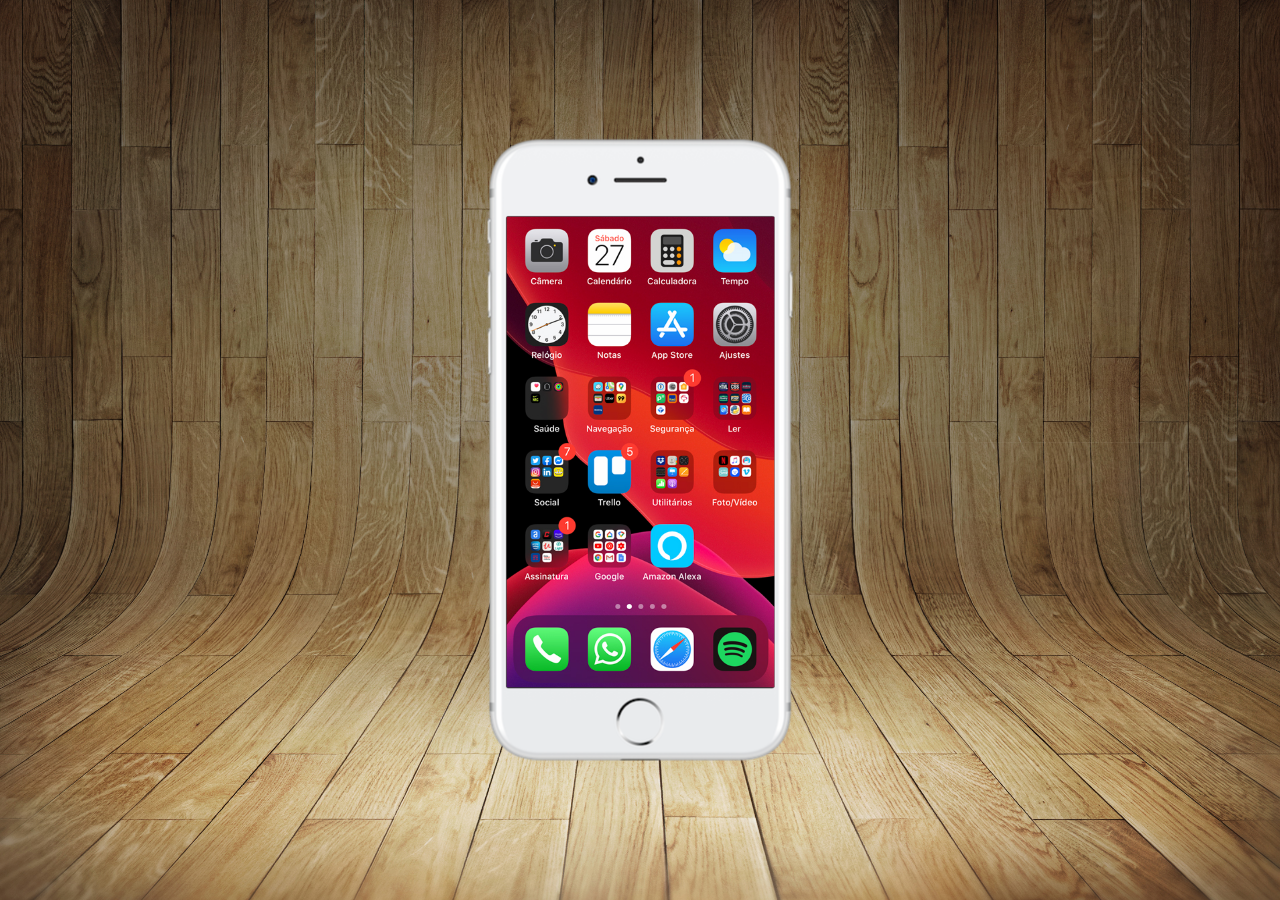
==== index.html @ c5c72683 "Criação tela HOME" ====
<!DOCTYPE html>
<html lang="pt-br">
<head>
    <meta charset="UTF-8">
    <meta name="viewport" content="width=device-width, initial-scale=1.0">
    <link rel="shortcut icon" href="pacote-d013/favicon.ico" type="image/x-icon">
    <link rel="stylesheet" href="estilos/style.css">
    <title>Projeto Redes Sociais</title>
</head>
<body>
    <main>
        <section id="telefone">
            <iframe src="paginas/home.html" name="tela" id="tela" frameborder="0"></iframe>
        </section>
        <section id="redes-sociais">

        </section>
    </main>
</body>
</html>
---- estilos/style.css ----
@charset "UTF-8";

* {
    margin: 0px;
    padding: 0px;
    font-family: Arial, Helvetica, sans-serif;
}

html, body{
    height: 100vh;
    width: 100vw;
    background-color: black;
}

body{
    background: url('../pacote-d013/imagens/fundo-madeira.jpg') top center / cover no-repeat fixed;
}

main{
    position: relative;
    height: 100vh;
}

section#telefone{
    position: absolute;
    top: 50%;
    left: 50%;
    transform: translate(-50%, -50%);

    height: 627px;
    width: 311px;
    background-image: url(../pacote-d013/imagens/frame-iphone.png);
    background-repeat: no-repeat;
}

iframe#tela{
    position: relative;
    top: 80px;
    left: 22px;
    width: 268px;
    height: 471px;
}
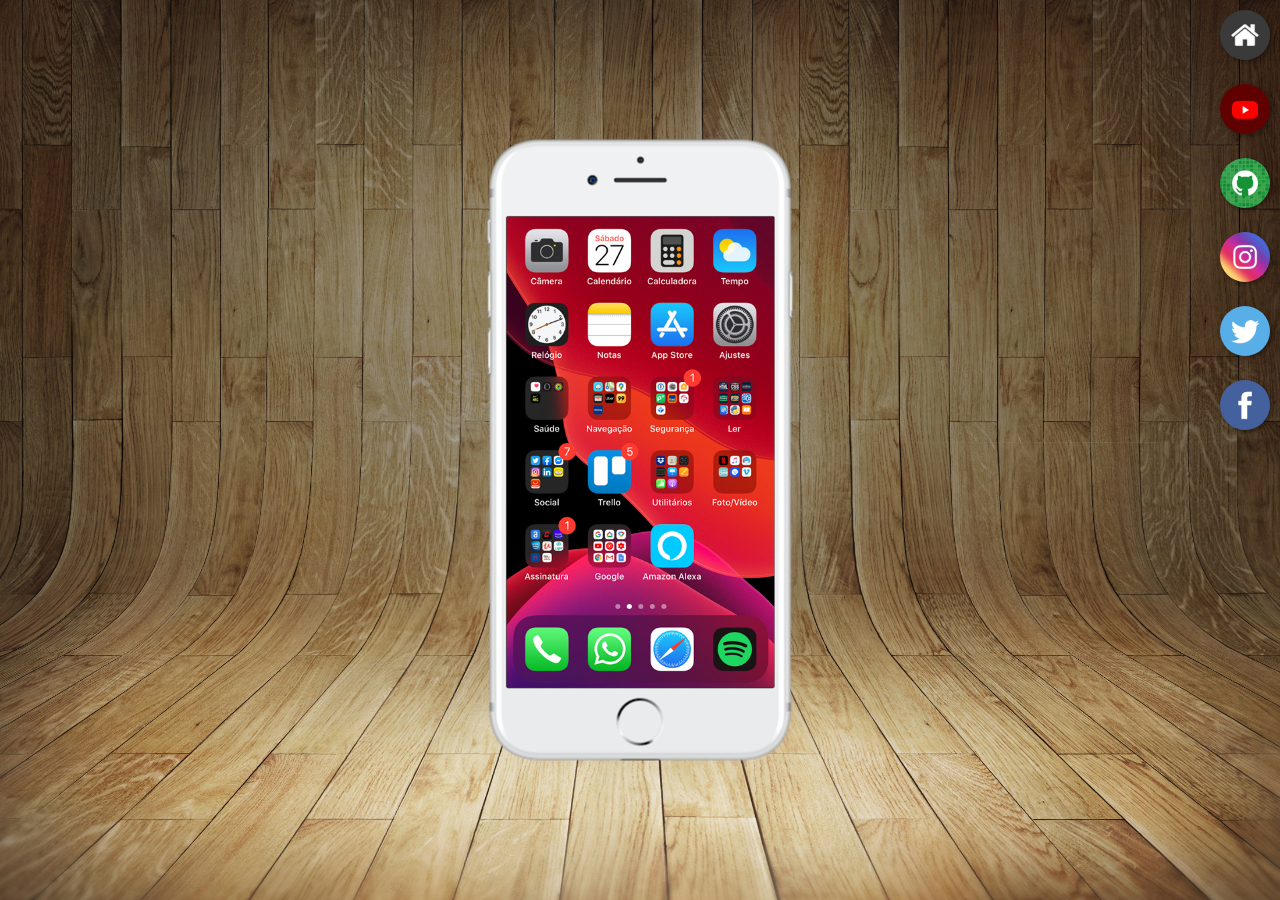
==== commit bb4db4b6: "atualizacao" ====
--- a/index.html
+++ b/index.html
@@ -10,10 +10,17 @@
 <body>
     <main>
         <section id="telefone">
-            <iframe src="paginas/home.html" name="tela" id="tela" frameborder="0"></iframe>
+            <iframe src="paginas/home.html" name="tela" id="tela" frameborder="0">
+                Seu navegador não é comoatível com isso.
+            </iframe>
         </section>
         <section id="redes-sociais">
-
+            <a href="#" target="tela"><img src="pacote-d013/imagens/logo-home.jpg" alt="Home"></a> <br>
+            <a href="#" target="tela"><img src="pacote-d013/imagens/logo-youtube.jpg" alt="Youtube"></a> <br>
+            <a href="#" target="tela"><img src="pacote-d013/imagens/logo-github.jpg" alt="Github"></a> <br>
+            <a href="#" target="tela"><img src="pacote-d013/imagens/logo-instagram.jpg" alt="Instagram"></a> <br>
+            <a href="#" target="tela"><img src="pacote-d013/imagens/logo-twitter.jpg" alt="Twitter"></a> <br>
+            <a href="#" target="tela"><img src="pacote-d013/imagens/logo-facebook.jpg" alt="Facebook"></a>
         </section>
     </main>
 </body>
--- a/estilos/style.css
+++ b/estilos/style.css
@@ -39,4 +39,24 @@
     left: 22px;
     width: 268px;
     height: 471px;
+}
+
+section#redes-sociais{
+    text-align: right;
+}
+
+
+section#redes-sociais img{
+    width: 50px;
+    border-radius: 50%;
+    margin: 10px;
+    box-shadow: 2px 2px 5px rgba(0, 0, 0, 0.400);
+    box-sizing: border-box;
+}
+
+section#redes-sociais img:hover{
+    border: 2px solid rgba(255, 255, 255, 0.57);
+    transform: translate(-5px, -5px);
+    box-shadow: 5px 5px 10px rgba(0, 0, 0, 0.450);
+    transition: ;transform: 0.5s, border 1s;
 }
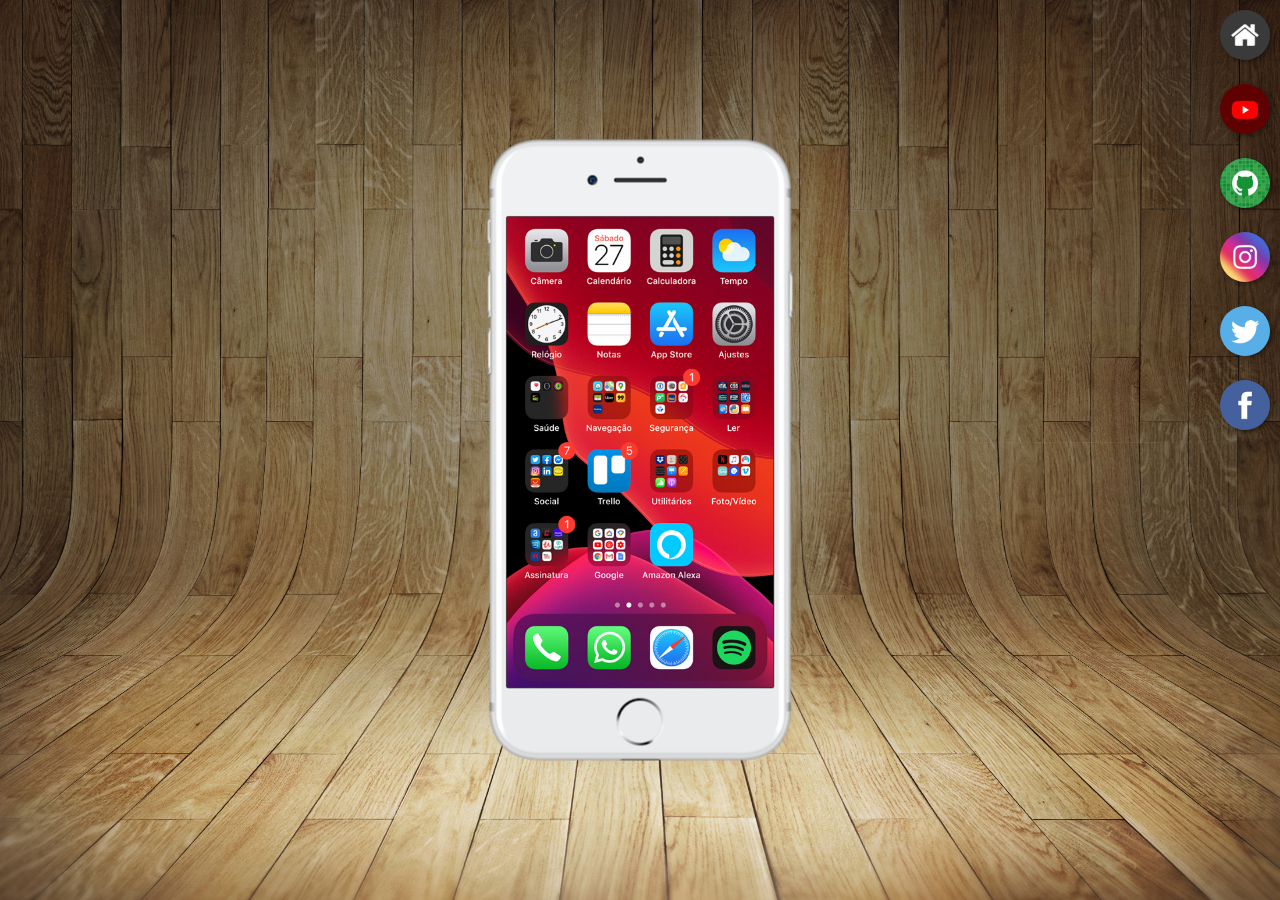
==== commit c2f58c21: "atualização projeto redes-sociais" ====
--- a/index.html
+++ b/index.html
@@ -11,16 +11,16 @@
     <main>
         <section id="telefone">
             <iframe src="paginas/home.html" name="tela" id="tela" frameborder="0">
-                Seu navegador não é comoatível com isso.
+                Seu navegador não é compatível com isso.
             </iframe>
         </section>
         <section id="redes-sociais">
-            <a href="#" target="tela"><img src="pacote-d013/imagens/logo-home.jpg" alt="Home"></a> <br>
-            <a href="#" target="tela"><img src="pacote-d013/imagens/logo-youtube.jpg" alt="Youtube"></a> <br>
-            <a href="#" target="tela"><img src="pacote-d013/imagens/logo-github.jpg" alt="Github"></a> <br>
-            <a href="#" target="tela"><img src="pacote-d013/imagens/logo-instagram.jpg" alt="Instagram"></a> <br>
-            <a href="#" target="tela"><img src="pacote-d013/imagens/logo-twitter.jpg" alt="Twitter"></a> <br>
-            <a href="#" target="tela"><img src="pacote-d013/imagens/logo-facebook.jpg" alt="Facebook"></a>
+            <a href="paginas/home.html" target="tela"><img src="pacote-d013/imagens/logo-home.jpg" alt="Home"></a> <br>
+            <a href="paginas/youtube.html" target="tela"><img src="pacote-d013/imagens/logo-youtube.jpg" alt="Youtube"></a> <br>
+            <a href="paginas/github.html" target="tela"><img src="pacote-d013/imagens/logo-github.jpg" alt="Github"></a> <br>
+            <a href="paginas/instagram.html" target="tela"><img src="pacote-d013/imagens/logo-instagram.jpg" alt="Instagram"></a> <br>
+            <a href="paginas/twitter.html" target="tela"><img src="pacote-d013/imagens/logo-twitter.jpg" alt="Twitter"></a> <br>
+            <a href="paginas/facebook.html" target="tela"><img src="pacote-d013/imagens/logo-facebook.jpg" alt="Facebook"></a>
         </section>
     </main>
 </body>
--- a/estilos/style.css
+++ b/estilos/style.css
@@ -37,7 +37,7 @@
     position: relative;
     top: 80px;
     left: 22px;
-    width: 268px;
+    width: 267px;
     height: 471px;
 }
 
@@ -58,5 +58,5 @@
     border: 2px solid rgba(255, 255, 255, 0.57);
     transform: translate(-5px, -5px);
     box-shadow: 5px 5px 10px rgba(0, 0, 0, 0.450);
-    transition: ;transform: 0.5s, border 1s;
+    transition: transform 0.5s, border 1s;
 }
